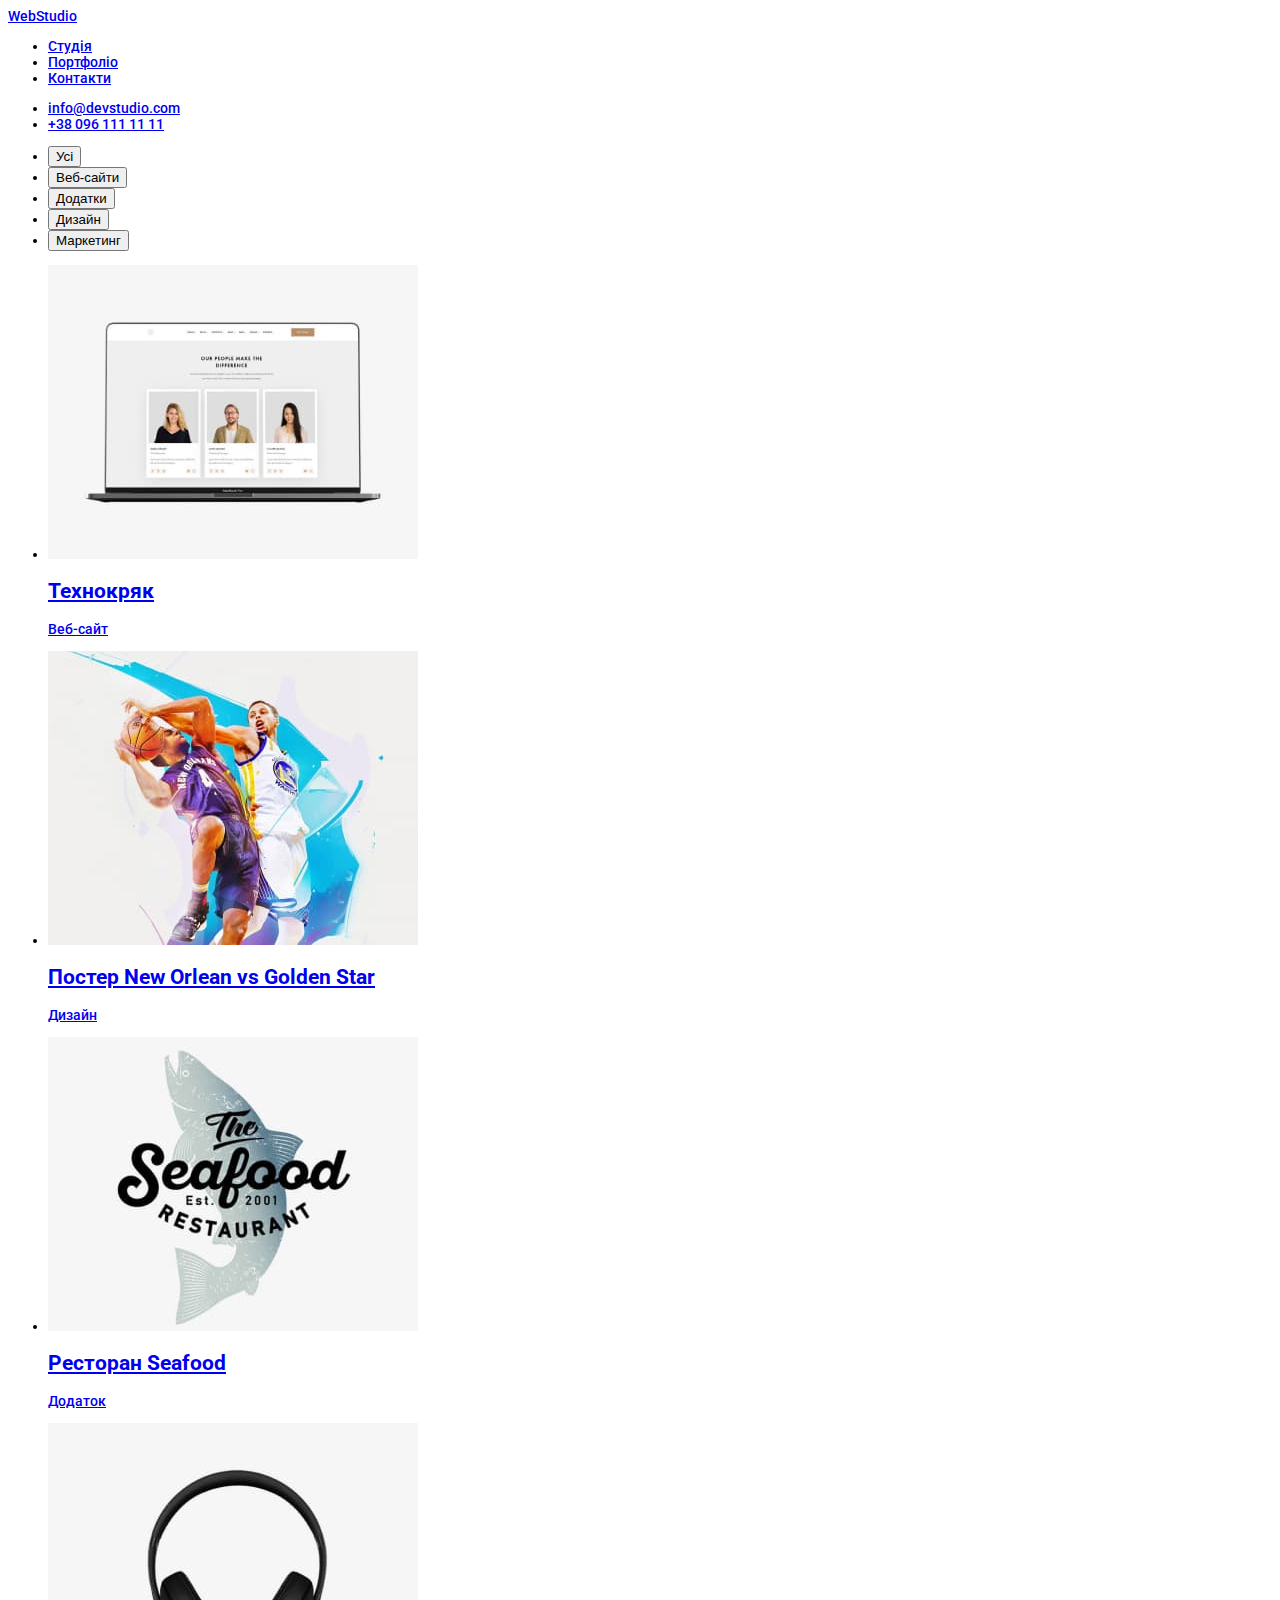
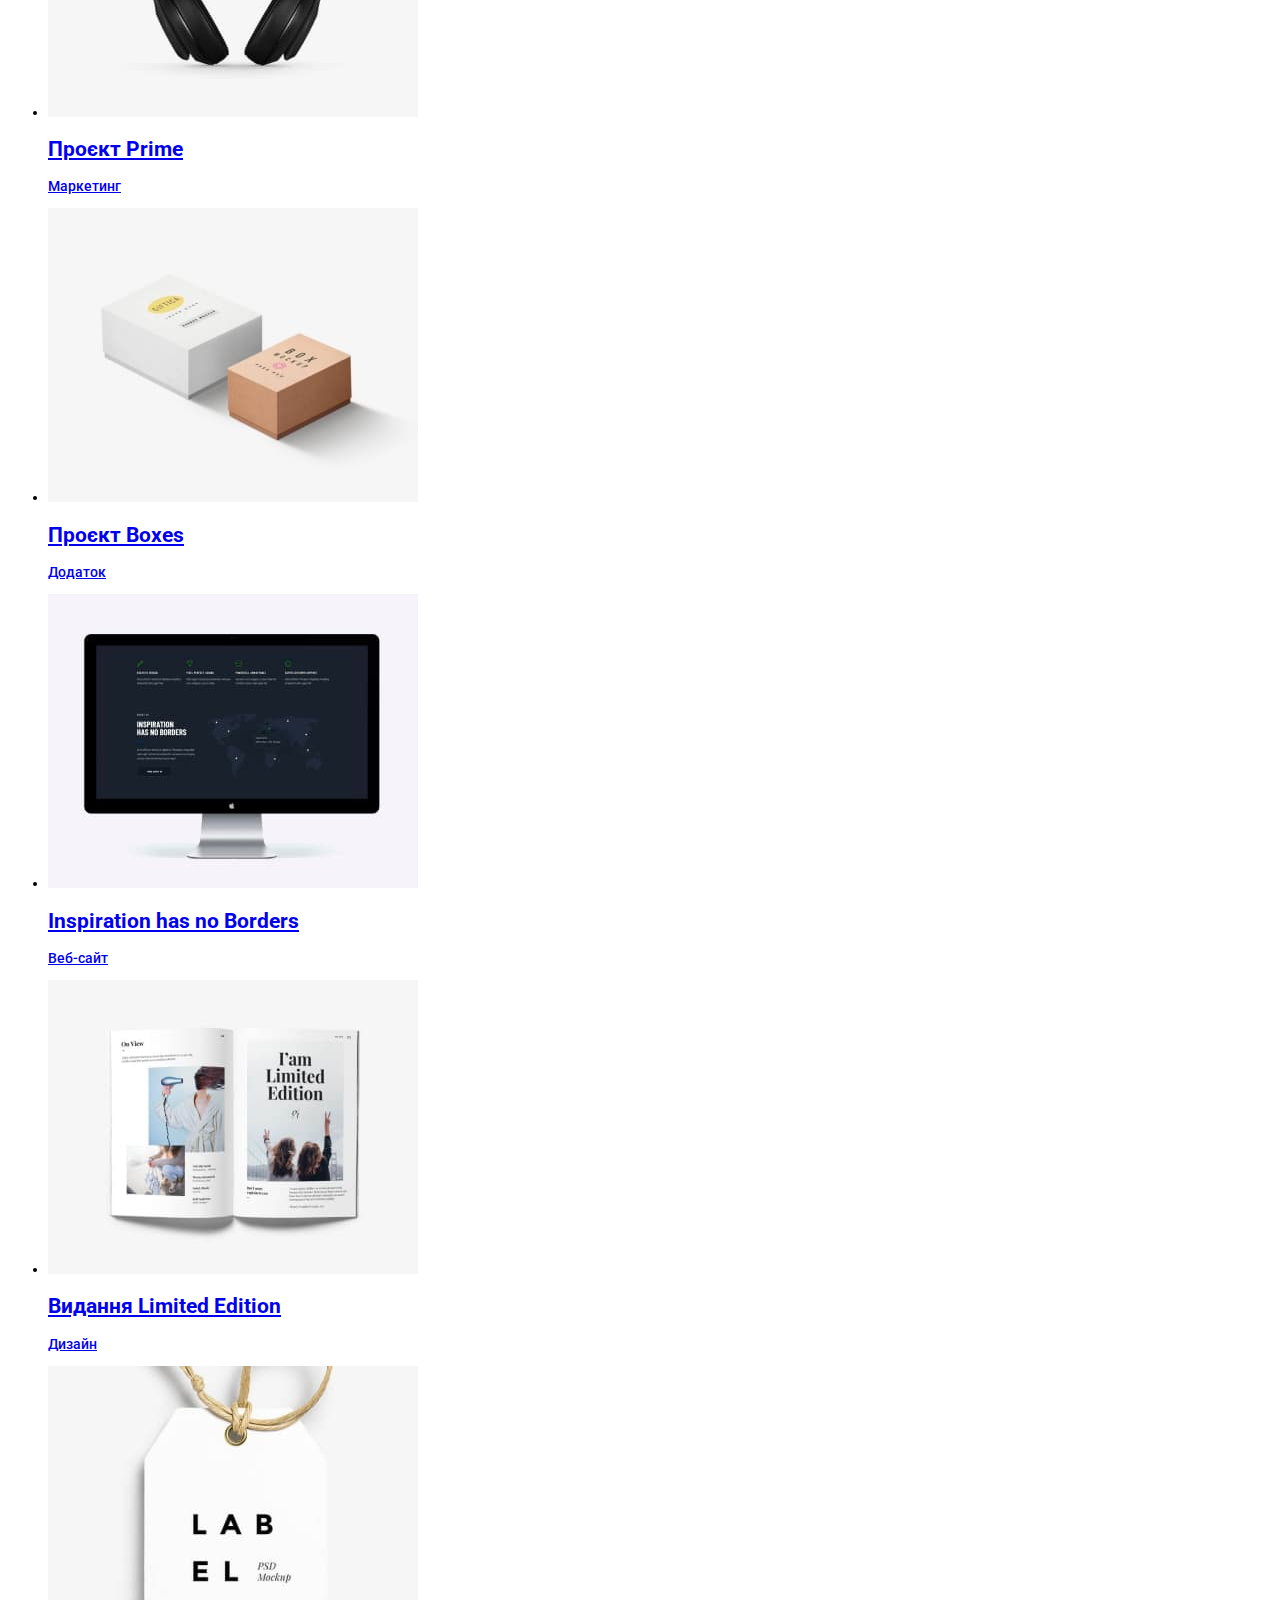
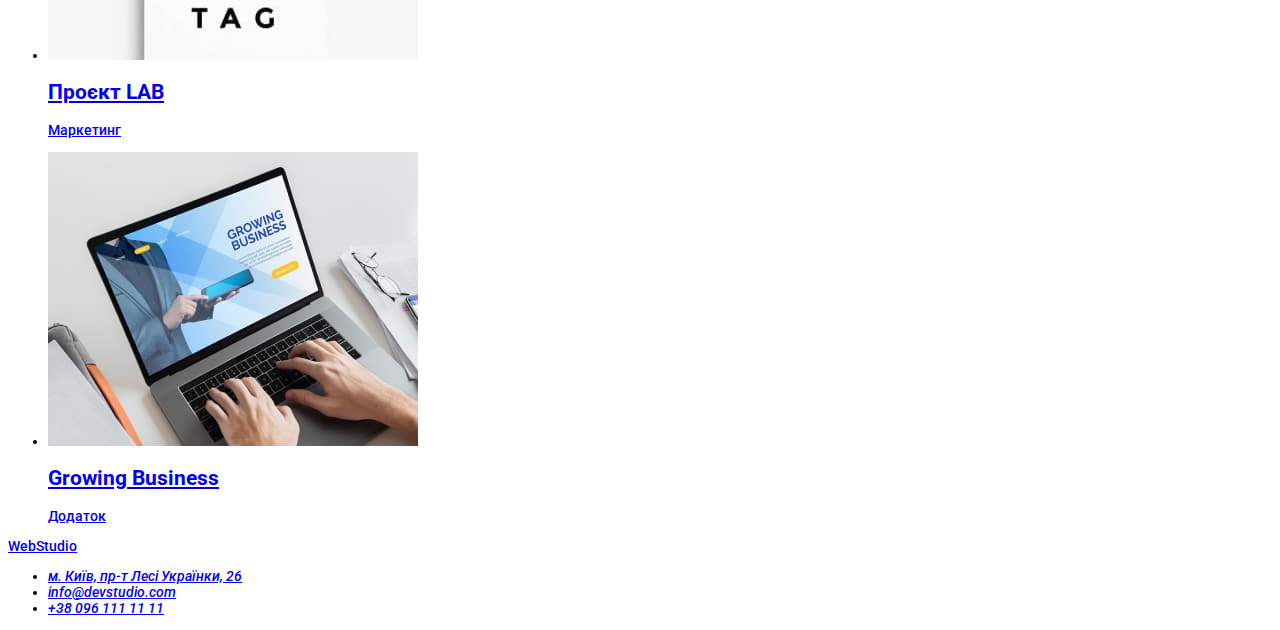
==== portfolio.html @ 7197c359 "added style.css for index.html" ====
<!DOCTYPE html>
<html lang="uk">

<head>
    <meta charset="UTF-8">
    <meta http-equiv="X-UA-Compatible" content="IE=edge">
    <meta name="viewport" content="width=device-width, initial-scale=1.0">
    <link
        href="https://fonts.googleapis.com/css2?family=Raleway:wght@700&family=Roboto:wght@400;500;700;900&display=swap"
        rel="stylesheet">
    <link rel="stylesheet" href="./css/styles.css">
    <title>Портфоліо</title>
</head>

<body>
    <!-- Header -->

    <header>
        <a href="#">WebStudio</a>
        <nav>
            <ul>
                <li><a href="#">Студія</a></li>
                <li><a href="#">Портфоліо</a></li>
                <li><a href="#">Контакти</a></li>
            </ul>
        </nav>
        <ul>
            <li><a href="mailto:info@devstudio.com">info@devstudio.com</a></li>
            <li><a href="tel:+380961111111">+38 096 111 11 11</a></li>
        </ul>
    </header>

    <!-- Main -->
    <main>
        <section>
            <h1 hidden>Проєкти</h1>
            <!--Прихований заголовок-->
            <ul>
                <li><button type="button">Усі</button></li>
                <li><button type="button">Веб-сайти</button></li>
                <li><button type="button">Додатки</button></li>
                <li><button type="button">Дизайн</button></li>
                <li><button type="button">Маркетинг</button></li>
            </ul>
            <ul>
                <li>
                    <a href="#">
                        <img src="./images/project1.jpg" alt="Веб-сайт">
                        <h2>Технокряк</h2>
                        <p>Веб-сайт</p>
                    </a>
                </li>
                <li>
                    <a href="#">
                        <img src="./images/project2.jpg" alt="Постер баскетбольної гри">
                        <h2>Постер New Orlean vs Golden Star</h2>
                        <p>Дизайн</p>
                    </a>
                </li>
                <li>
                    <a href="№">
                        <img src="./images/project3.jpg" alt="Постер рибного ресторану">
                        <h2>Ресторан Seafood</h2>
                        <p>Додаток</p>
                    </a>
                </li>
                <li>
                    <a href="№">
                        <img src="./images/project4.jpg" alt="Повнорозмірні навушники">
                        <h2>Проєкт Prime</h2>
                        <p>Маркетинг</p>
                    </a>
                </li>
                <li>
                    <a href="#">
                        <img src="./images/project5.jpg" alt="Дві красиві коробки">
                        <h2>Проєкт Boxes</h2>
                        <p>Додаток</p>
                    </a>
                </li>
                <li>
                    <a href="#">
                        <img src="./images/project6.jpg" alt="Веб-сайт">
                        <h2>Inspiration has no Borders</h2>
                        <p>Веб-сайт</p>
                    </a>
                </li>
                <li>
                    <a href="#">
                        <img src="./images/project7.jpg" alt="Глянцевий журнал">
                        <h2>Видання Limited Edition</h2>
                        <p>Дизайн</p>
                    </a>
                </li>
                <li>
                    <a href="#">
                        <img src="./images/project8.jpg" alt="Красива бірка">
                        <h2>Проєкт LAB</h2>
                        <p>Маркетинг</p>
                    </a>
                </li>
                <li>
                    <a href="#">
                        <img src="./images/project9.jpg" alt="Людина працює за ноутбуком">
                        <h2>Growing Business</h2>
                        <p>Додаток</p>
                    </a>
                </li>
            </ul>
        </section>
    </main>

    <!-- Footer -->
    <footer>
        <a href="#">WebStudio</a>
        <address>
            <ul>
                <li><a href="https://goo.gl/maps/iSP6fUKGi2yoj21T9" target="_blank" rel="noopener noreferrer">м. Київ,
                        пр-т Лесі Українки,
                        26</a></li>
                <li><a href="mailto:info@devstudio.com">info@devstudio.com</a></li>
                <li><a href="tel:+380961111111">+38 096 111 11 11</a></li>
            </ul>
        </address>
    </footer>

</body>

</html>
---- css/styles.css ----
body {
    font-family: 'Roboto', sans-serif;
    font-size: 14px;
    font-weight: 500;
}




/* Header */

.logo {
    font-family: 'Raleway';
    font-weight: 700;
    font-size: 26px;
    line-height: 1.2;
    letter-spacing: 0.03em;
    color: #000000;
    text-decoration: none;
    outline: none;
}

.logo-span {
    color: #2196F3;
}

.navigation-list {
    list-style: none;
}

.navigation-item {
    line-height: 1.14;
    letter-spacing: 0.02em;
    color: #212121;
    text-decoration: none;
}

.navigation-contact {
    line-height: 1.14;
    letter-spacing: 0.02em;
    color: #757575;
    text-decoration: none;
}

.navigation-contact:focus,
.navigation-contact:hover,
.navigation-item:focus,
.navigation-item:hover {
    color: #2196F3;
    outline: none;
}


/* Main index.html */

.hero {
    background-color: #2F303A;
}

.hero-title {
    font-weight: 900;
    font-size: 44px;
    line-height: 1.36;
    text-align: center;
    letter-spacing: 0.06em;
    text-transform: uppercase;
    color: #FFFFFF;
}

.hero-button {
    font-family: 'Roboto';
    font-weight: 700;
    font-size: 16px;
    line-height: 1.87;
    text-align: center;
    letter-spacing: 0.06em;
    color: #FFFFFF;
    width: 216px;
    height: 50px;
    background-color: #2196F3;
    box-shadow: 0px 4px 4px rgba(0, 0, 0, 0.15);
    border-radius: 4px;
    cursor: pointer;

}

.hero-button:hover,
.hero-button:focus {
    background-color: #188CE8;
    outline: none;

}

.features-list {
    list-style: none;
}

.features-subtitle {
    font-size: 14px;
    line-height: 1.14;
    letter-spacing: 0.03em;
    text-transform: uppercase;
    color: #212121;
}

.features-text {
    font-weight: 400;
    line-height: 1.71;
    letter-spacing: 0.03em;
    color: #757575;
}

.about-title {
    font-weight: 700;
    font-size: 36px;
    line-height: 1.16;
    text-align: center;
    letter-spacing: 0.03em;
    color: #212121;
}

.about-list {
    list-style: none;
}

.team-list {
    list-style: none;
}

.team-title {
    font-weight: 700;
    font-size: 36px;
    line-height: 1.16;
    text-align: center;
    letter-spacing: 0.03em;
    color: #212121;
}

.member-name {
    font-weight: 500;
    font-size: 16px;
    line-height: 1.18;
    letter-spacing: 0.03em;
    color: #212121;
}

.member-job {
    font-weight: 400;
    font-size: 16px;
    line-height: 1.18;
    letter-spacing: 0.03em;
    color: #757575;
}


/* Footer */
.page-footer {
    background-color: #2F303A;
}

.footer-logo {
    font-family: 'Raleway';
    font-weight: 700;
    font-size: 26px;
    line-height: 1.19;
    letter-spacing: 0.03em;
    color: #FFFFFF;
    text-decoration: none;
}

.footer-list {
    list-style: none;
}

.footer-location {
    font-style: normal;
    font-weight: 400;
    line-height: 1.71;
    letter-spacing: 0.03em;
    color: #FFFFFF;
    text-decoration: none;
}

.footer-contacts {
    font-style: normal;
    font-weight: 400;
    line-height: 1.71;
    letter-spacing: 0.03em;
    color: rgba(255, 255, 255, 0.6);
    text-decoration: none;
}


.footer-contacts:focus,
.footer-contacts:hover {
    outline: none;
    color: #2196F3;

}
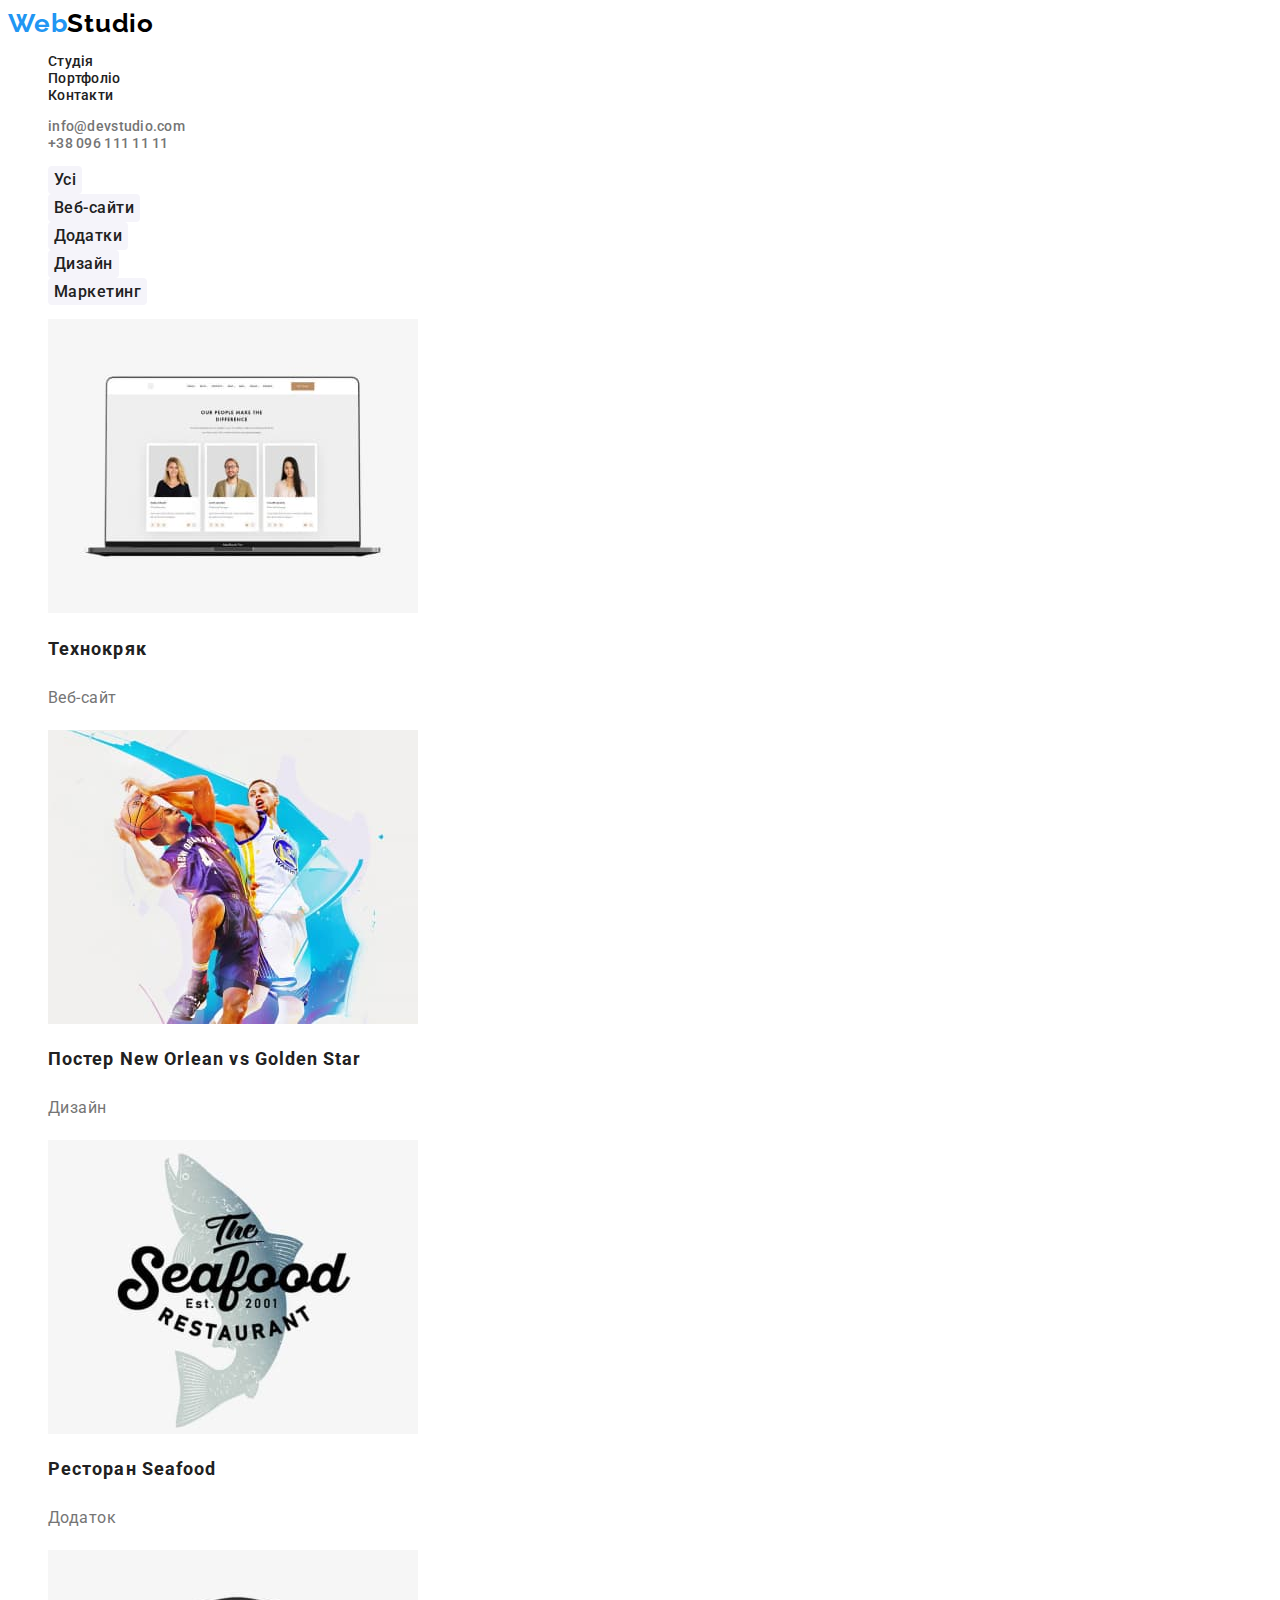
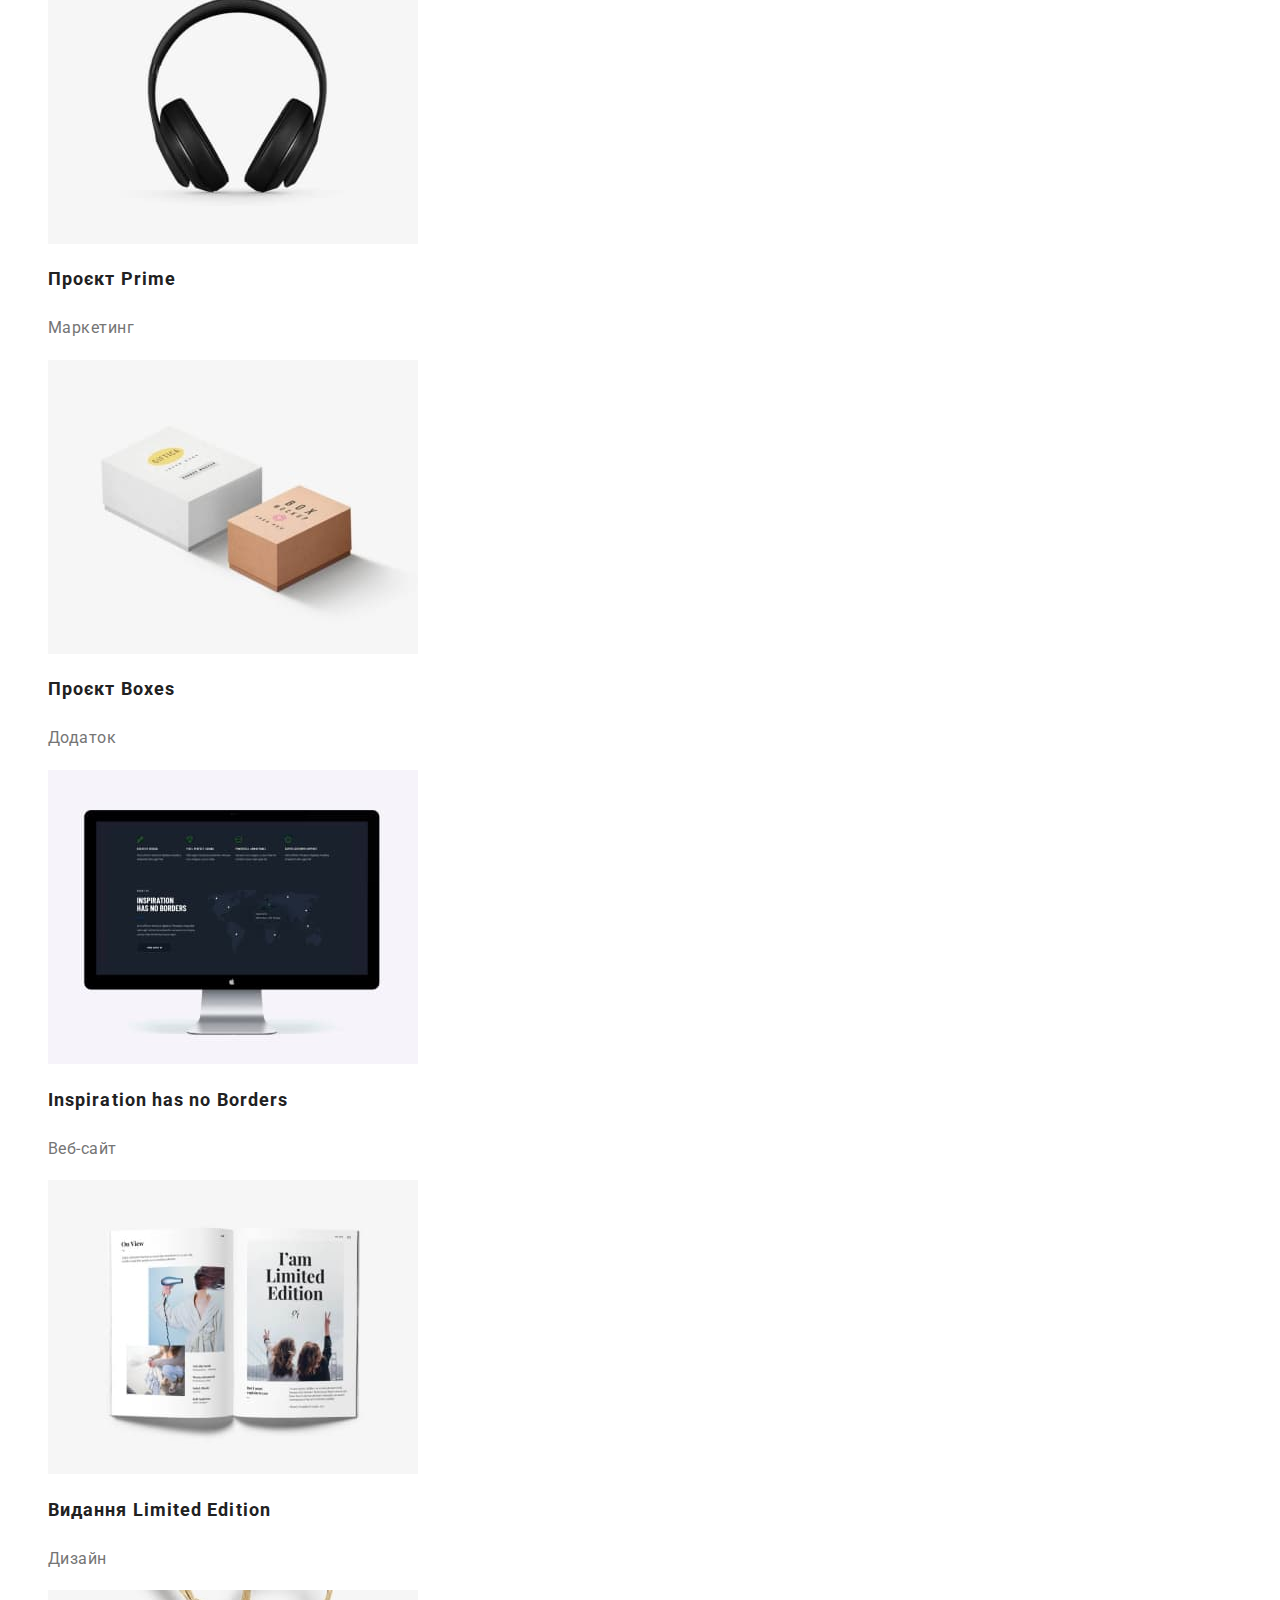
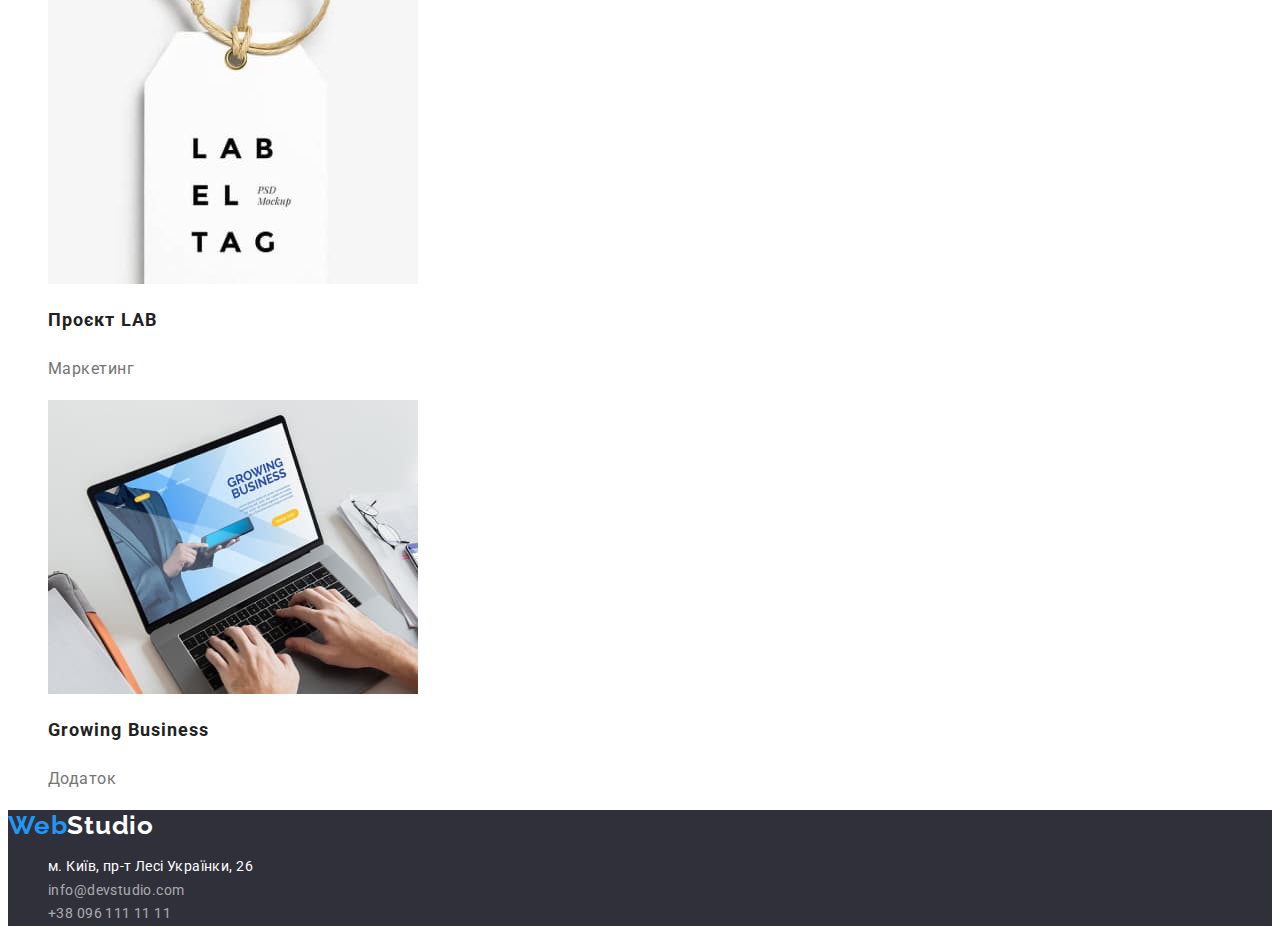
==== commit 99ad92a2: "added portfolio.html with styles" ====
--- a/portfolio.html
+++ b/portfolio.html
@@ -13,97 +13,99 @@
 </head>
 
 <body>
+
     <!-- Header -->
 
     <header>
-        <a href="#">WebStudio</a>
-        <nav>
-            <ul>
-                <li><a href="#">Студія</a></li>
-                <li><a href="#">Портфоліо</a></li>
-                <li><a href="#">Контакти</a></li>
+        <a class="logo" href="#"><span class="logo-span">Web</span>Studio</a>
+        <nav class="navigation">
+            <ul class="navigation-list">
+                <li><a href="./index.html" class="navigation-item">Студія</a></li>
+                <li><a href="./portfolio.html" class="navigation-item">Портфоліо</a></li>
+                <li><a href="#" class="navigation-item">Контакти</a></li>
             </ul>
         </nav>
-        <ul>
-            <li><a href="mailto:info@devstudio.com">info@devstudio.com</a></li>
-            <li><a href="tel:+380961111111">+38 096 111 11 11</a></li>
+        <ul class="navigation-list">
+            <li><a class="navigation-contact" href="mailto:info@devstudio.com">info@devstudio.com</a></li>
+            <li><a class="navigation-contact" href="tel:+380961111111">+38 096 111 11 11</a></li>
         </ul>
     </header>
 
     <!-- Main -->
+
     <main>
-        <section>
+        <section class="filter">
             <h1 hidden>Проєкти</h1>
             <!--Прихований заголовок-->
-            <ul>
-                <li><button type="button">Усі</button></li>
-                <li><button type="button">Веб-сайти</button></li>
-                <li><button type="button">Додатки</button></li>
-                <li><button type="button">Дизайн</button></li>
-                <li><button type="button">Маркетинг</button></li>
+            <ul class="filter-list">
+                <li><button class="filter-button" type="button">Усі</button></li>
+                <li><button class="filter-button" type="button">Веб-сайти</button></li>
+                <li><button class="filter-button" type="button">Додатки</button></li>
+                <li><button class="filter-button" type="button">Дизайн</button></li>
+                <li><button class="filter-button" type="button">Маркетинг</button></li>
             </ul>
-            <ul>
+            <ul class="product-list">
                 <li>
-                    <a href="#">
-                        <img src="./images/project1.jpg" alt="Веб-сайт">
-                        <h2>Технокряк</h2>
-                        <p>Веб-сайт</p>
+                    <a class="product-item" href="#">
+                        <img src="./images/project1.jpg" alt="Веб-сайт" width="370">
+                        <h2 class="product-title">Технокряк</h2>
+                        <p class="product-text">Веб-сайт</p>
                     </a>
                 </li>
                 <li>
-                    <a href="#">
-                        <img src="./images/project2.jpg" alt="Постер баскетбольної гри">
-                        <h2>Постер New Orlean vs Golden Star</h2>
-                        <p>Дизайн</p>
+                    <a class="product-item" href="#">
+                        <img src="./images/project2.jpg" alt="Постер баскетбольної гри" width="370">
+                        <h2 class="product-title">Постер New Orlean vs Golden Star</h2>
+                        <p class="product-text">Дизайн</p>
                     </a>
                 </li>
                 <li>
-                    <a href="№">
-                        <img src="./images/project3.jpg" alt="Постер рибного ресторану">
-                        <h2>Ресторан Seafood</h2>
-                        <p>Додаток</p>
+                    <a class="product-item" href="№">
+                        <img src="./images/project3.jpg" alt="Постер рибного ресторану" width="370">
+                        <h2 class="product-title">Ресторан Seafood</h2>
+                        <p class="product-text">Додаток</p>
                     </a>
                 </li>
                 <li>
-                    <a href="№">
-                        <img src="./images/project4.jpg" alt="Повнорозмірні навушники">
-                        <h2>Проєкт Prime</h2>
-                        <p>Маркетинг</p>
+                    <a class="product-item" href="#">
+                        <img src="./images/project4.jpg" alt="Повнорозмірні навушники" width="370">
+                        <h2 class="product-title">Проєкт Prime</h2>
+                        <p class="product-text">Маркетинг</p>
                     </a>
                 </li>
                 <li>
-                    <a href="#">
-                        <img src="./images/project5.jpg" alt="Дві красиві коробки">
-                        <h2>Проєкт Boxes</h2>
-                        <p>Додаток</p>
+                    <a class="product-item" href="#">
+                        <img src="./images/project5.jpg" alt="Дві красиві коробки" width="370">
+                        <h2 class="product-title">Проєкт Boxes</h2>
+                        <p class="product-text">Додаток</p>
                     </a>
                 </li>
                 <li>
-                    <a href="#">
-                        <img src="./images/project6.jpg" alt="Веб-сайт">
-                        <h2>Inspiration has no Borders</h2>
-                        <p>Веб-сайт</p>
+                    <a class="product-item" href="#">
+                        <img src="./images/project6.jpg" alt="Веб-сайт" width="370">
+                        <h2 class="product-title">Inspiration has no Borders</h2>
+                        <p class="product-text">Веб-сайт</p>
                     </a>
                 </li>
                 <li>
-                    <a href="#">
-                        <img src="./images/project7.jpg" alt="Глянцевий журнал">
-                        <h2>Видання Limited Edition</h2>
-                        <p>Дизайн</p>
+                    <a class="product-item" href="#">
+                        <img src="./images/project7.jpg" alt="Глянцевий журнал" width="370">
+                        <h2 class="product-title">Видання Limited Edition</h2>
+                        <p class="product-text">Дизайн</p>
                     </a>
                 </li>
                 <li>
-                    <a href="#">
-                        <img src="./images/project8.jpg" alt="Красива бірка">
-                        <h2>Проєкт LAB</h2>
-                        <p>Маркетинг</p>
+                    <a class="product-item" href="#">
+                        <img src="./images/project8.jpg" alt="Красива бірка" width="370">
+                        <h2 class="product-title">Проєкт LAB</h2>
+                        <p class="product-text">Маркетинг</p>
                     </a>
                 </li>
                 <li>
-                    <a href="#">
+                    <a class="product-item" href="#">
                         <img src="./images/project9.jpg" alt="Людина працює за ноутбуком">
-                        <h2>Growing Business</h2>
-                        <p>Додаток</p>
+                        <h2 class="product-title">Growing Business</h2>
+                        <p class="product-text">Додаток</p>
                     </a>
                 </li>
             </ul>
@@ -111,19 +113,20 @@
     </main>
 
     <!-- Footer -->
-    <footer>
-        <a href="#">WebStudio</a>
+
+    <footer class="page-footer">
+        <a class="footer-logo" href="#"><span class="logo-span">Web</span>Studio</a>
         <address>
-            <ul>
-                <li><a href="https://goo.gl/maps/iSP6fUKGi2yoj21T9" target="_blank" rel="noopener noreferrer">м. Київ,
+            <ul class="footer-list">
+                <li><a class="footer-location" href="https://goo.gl/maps/iSP6fUKGi2yoj21T9" target="_blank"
+                        rel="noopener noreferrer">м. Київ,
                         пр-т Лесі Українки,
                         26</a></li>
-                <li><a href="mailto:info@devstudio.com">info@devstudio.com</a></li>
-                <li><a href="tel:+380961111111">+38 096 111 11 11</a></li>
+                <li><a class="footer-contacts" href="mailto:info@devstudio.com">info@devstudio.com</a></li>
+                <li><a class="footer-contacts" href="tel:+380961111111">+38 096 111 11 11</a></li>
             </ul>
         </address>
     </footer>
-
 </body>
 
 </html>--- a/css/styles.css
+++ b/css/styles.css
@@ -1,13 +1,23 @@
+:root {
+    --main-color: #212121;
+    --accessory-color: #FFFFFF;
+    --hover-color: #2196F3;
+    --buttons-hover-color: #188CE8;
+    --contacts-color: #757575;
+    --background-color: #2F303A;
+
+}
+
 body {
     font-family: 'Roboto', sans-serif;
     font-size: 14px;
     font-weight: 500;
-}
-
-
+    color: var(--main-color);
+}
 
 
 /* Header */
+
 
 .logo {
     font-family: 'Raleway';
@@ -21,7 +31,7 @@
 }
 
 .logo-span {
-    color: #2196F3;
+    color: var(--hover-color)
 }
 
 .navigation-list {
@@ -31,14 +41,14 @@
 .navigation-item {
     line-height: 1.14;
     letter-spacing: 0.02em;
-    color: #212121;
+    color: var(--main-color);
     text-decoration: none;
 }
 
 .navigation-contact {
     line-height: 1.14;
     letter-spacing: 0.02em;
-    color: #757575;
+    color: var(--contacts-color);
     text-decoration: none;
 }
 
@@ -46,15 +56,14 @@
 .navigation-contact:hover,
 .navigation-item:focus,
 .navigation-item:hover {
-    color: #2196F3;
-    outline: none;
+    color: var(--hover-color)
 }
 
 
 /* Main index.html */
 
 .hero {
-    background-color: #2F303A;
+    background-color: var(--background-color)
 }
 
 .hero-title {
@@ -64,7 +73,7 @@
     text-align: center;
     letter-spacing: 0.06em;
     text-transform: uppercase;
-    color: #FFFFFF;
+    color: var(--accessory-color);
 }
 
 .hero-button {
@@ -74,21 +83,19 @@
     line-height: 1.87;
     text-align: center;
     letter-spacing: 0.06em;
-    color: #FFFFFF;
+    color: var(--accessory-color);
     width: 216px;
     height: 50px;
-    background-color: #2196F3;
+    background-color: var(--hover-color);
     box-shadow: 0px 4px 4px rgba(0, 0, 0, 0.15);
     border-radius: 4px;
     cursor: pointer;
-
+    border: none;
 }
 
 .hero-button:hover,
 .hero-button:focus {
-    background-color: #188CE8;
-    outline: none;
-
+    background-color: var(--buttons-hover-color);
 }
 
 .features-list {
@@ -100,14 +107,13 @@
     line-height: 1.14;
     letter-spacing: 0.03em;
     text-transform: uppercase;
-    color: #212121;
 }
 
 .features-text {
     font-weight: 400;
     line-height: 1.71;
     letter-spacing: 0.03em;
-    color: #757575;
+    color: var(--contacts-color);
 }
 
 .about-title {
@@ -116,7 +122,6 @@
     line-height: 1.16;
     text-align: center;
     letter-spacing: 0.03em;
-    color: #212121;
 }
 
 .about-list {
@@ -133,7 +138,6 @@
     line-height: 1.16;
     text-align: center;
     letter-spacing: 0.03em;
-    color: #212121;
 }
 
 .member-name {
@@ -141,7 +145,6 @@
     font-size: 16px;
     line-height: 1.18;
     letter-spacing: 0.03em;
-    color: #212121;
 }
 
 .member-job {
@@ -149,13 +152,65 @@
     font-size: 16px;
     line-height: 1.18;
     letter-spacing: 0.03em;
-    color: #757575;
-}
-
+    color: var(--contacts-color);
+}
+
+/* Main portfolio.html */
+
+.filter-list {
+    list-style: none;
+}
+
+.filter-button {
+    font-family: 'Roboto';
+    font-weight: 500;
+    font-size: 16px;
+    line-height: 1.62;
+    text-align: center;
+    letter-spacing: 0.03em;
+    color: var(--main-color);
+    background-color: #F5F4FA;
+    border-radius: 4px;
+    border: none;
+    cursor: pointer;
+}
+
+.filter-button:focus,
+.filter-button:hover {
+    color: var(--accessory-color);
+    background-color: var(--hover-color);
+    box-shadow: 0px 3px 1px rgba(0, 0, 0, 0.1), 0px 1px 2px rgba(0, 0, 0, 0.08), 0px 2px 2px rgba(0, 0, 0, 0.12);
+    border-radius: 4px;
+}
+
+.product-list {
+    list-style: none;
+}
+
+.product-item {
+    text-decoration: none;
+}
+
+.product-title {
+    font-size: 18px;
+    line-height: 2;
+    letter-spacing: 0.06em;
+    color: var(--main-color);
+}
+
+.product-text {
+    font-weight: 400;
+    font-size: 16px;
+    line-height: 1.88;
+    letter-spacing: 0.03em;
+    color: var(--contacts-color);
+}
 
 /* Footer */
+
+
 .page-footer {
-    background-color: #2F303A;
+    background-color: var(--background-color);
 }
 
 .footer-logo {
@@ -164,7 +219,7 @@
     font-size: 26px;
     line-height: 1.19;
     letter-spacing: 0.03em;
-    color: #FFFFFF;
+    color: var(--accessory-color);
     text-decoration: none;
 }
 
@@ -177,7 +232,7 @@
     font-weight: 400;
     line-height: 1.71;
     letter-spacing: 0.03em;
-    color: #FFFFFF;
+    color: var(--accessory-color);
     text-decoration: none;
 }
 
@@ -190,10 +245,7 @@
     text-decoration: none;
 }
 
-
 .footer-contacts:focus,
 .footer-contacts:hover {
-    outline: none;
-    color: #2196F3;
-
+    color: var(--hover-color);
 }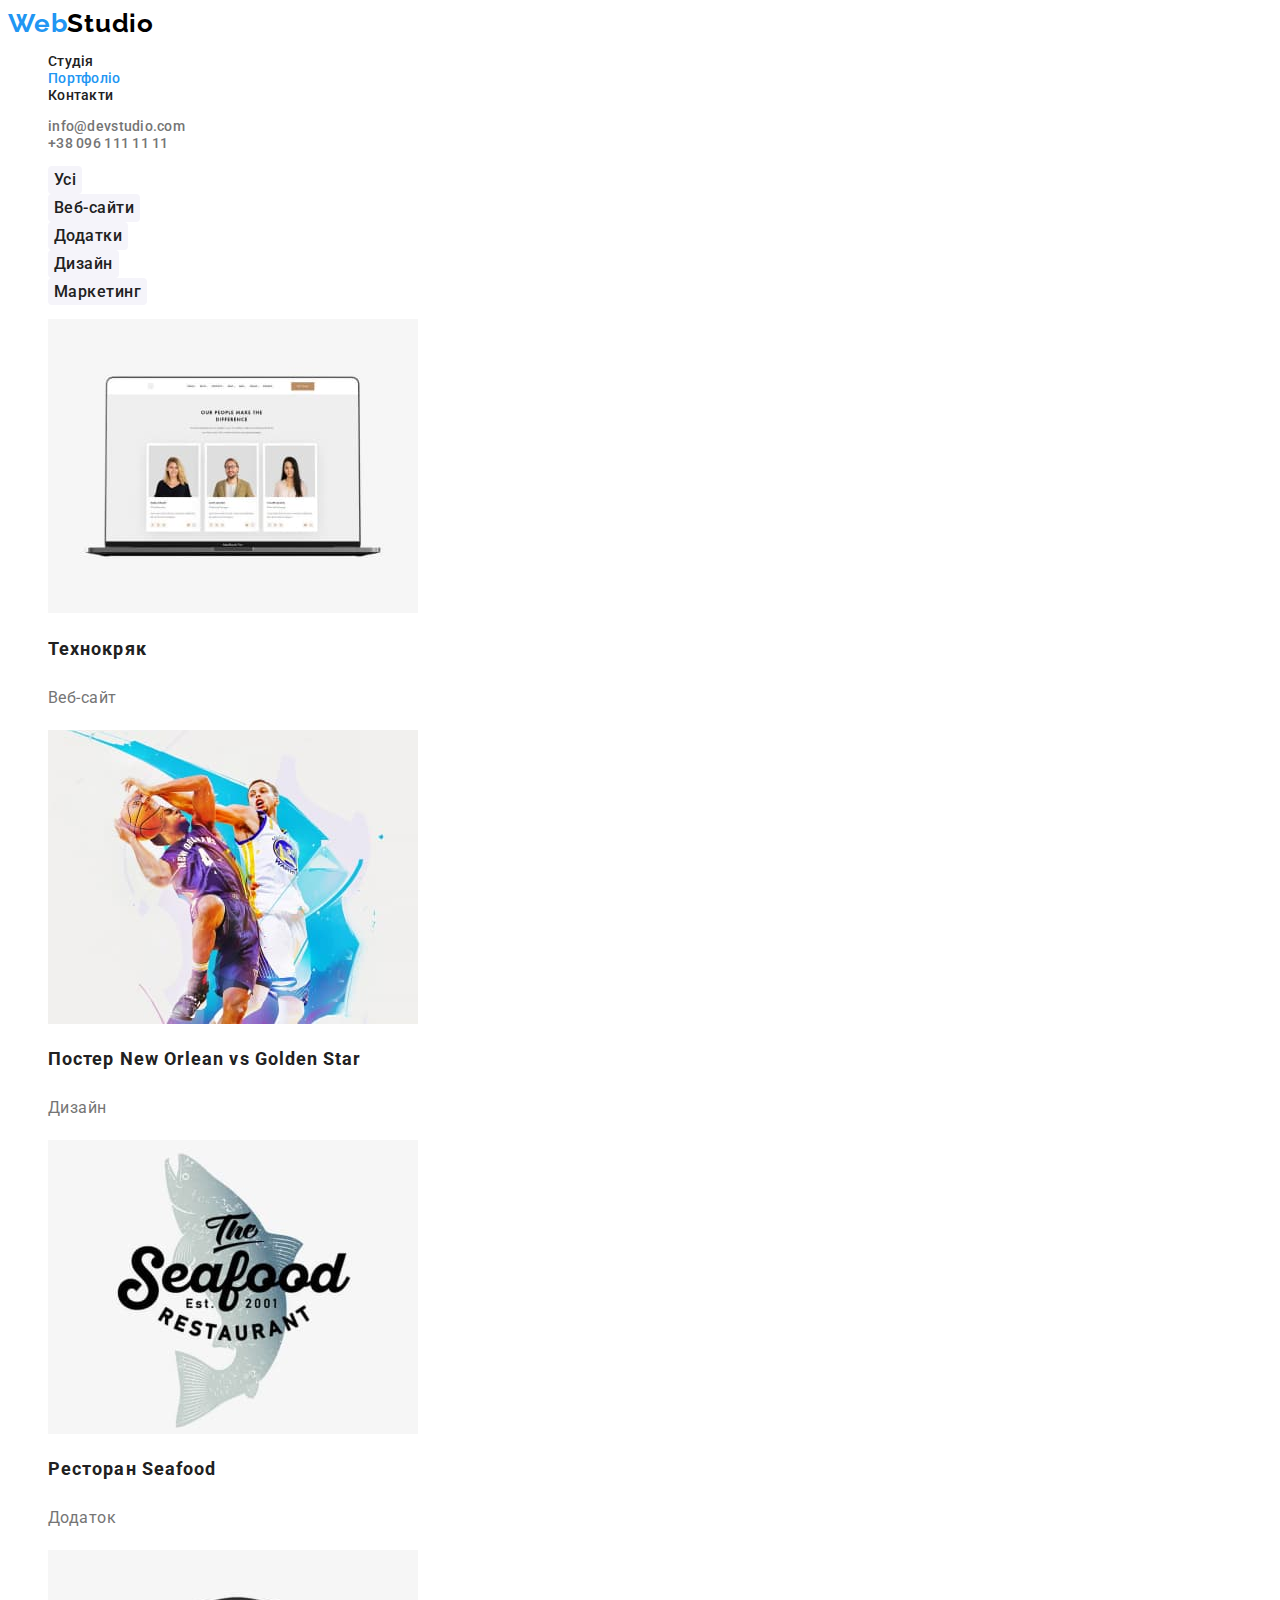
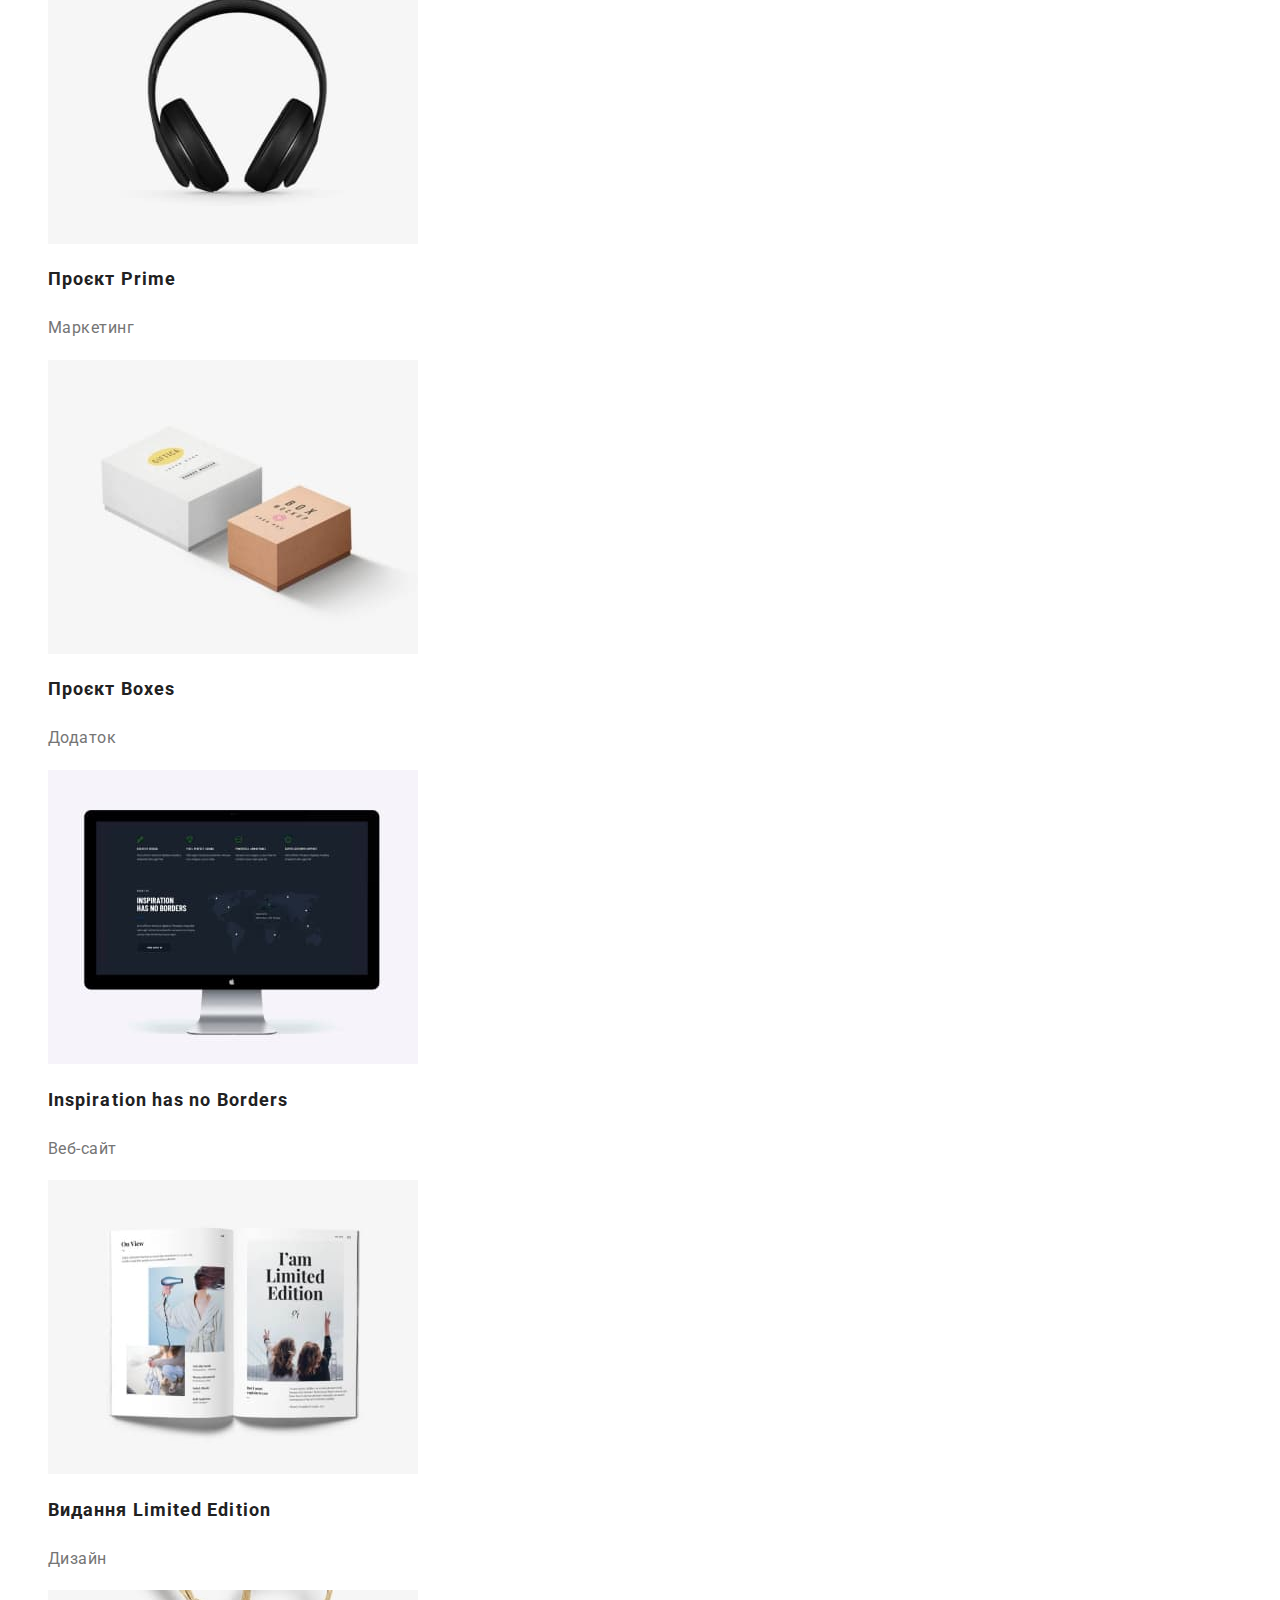
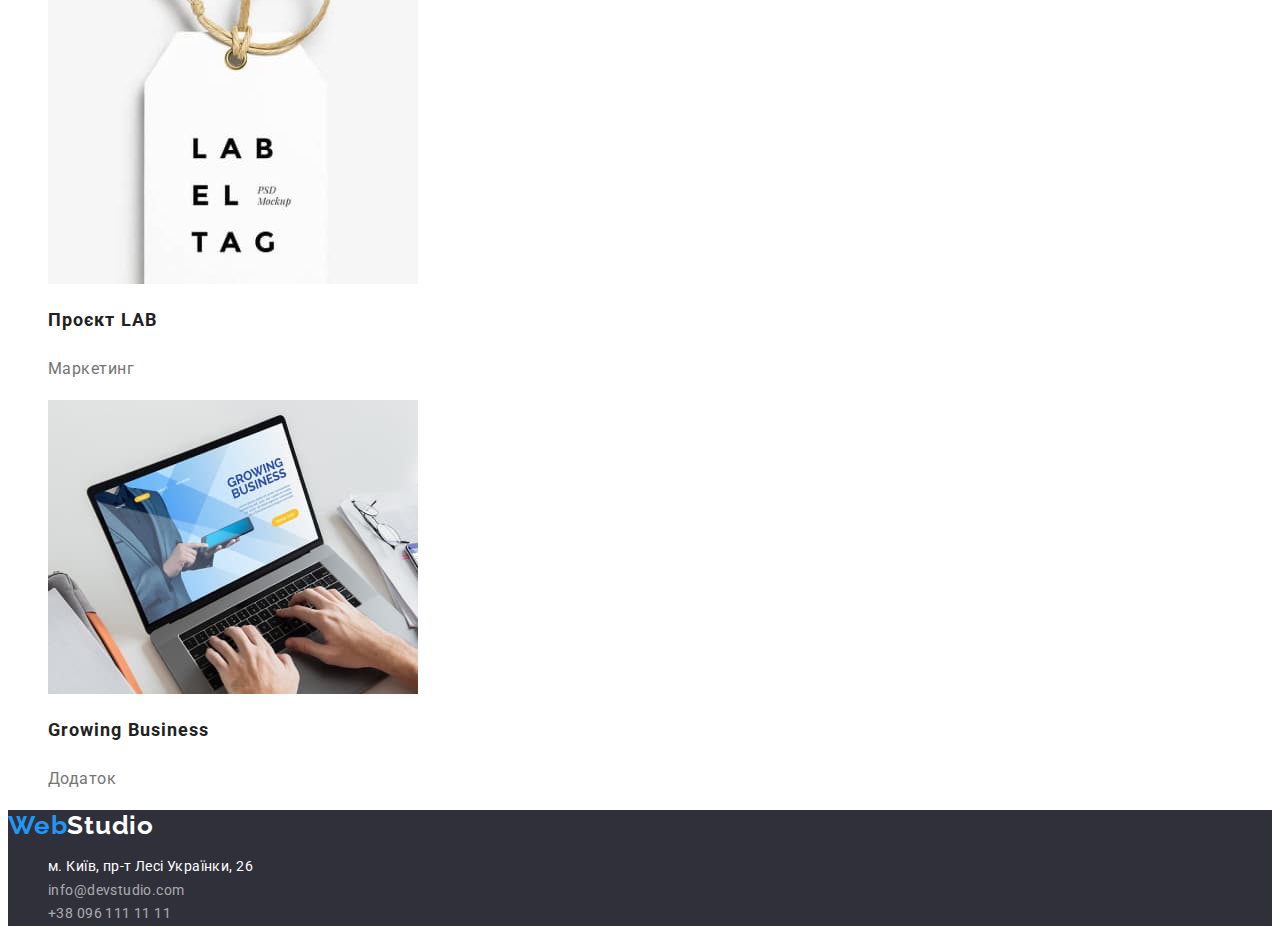
==== commit b8b77e98: "add active tab color" ====
--- a/portfolio.html
+++ b/portfolio.html
@@ -21,7 +21,7 @@
         <nav class="navigation">
             <ul class="navigation-list">
                 <li><a href="./index.html" class="navigation-item">Студія</a></li>
-                <li><a href="./portfolio.html" class="navigation-item">Портфоліо</a></li>
+                <li><a href="./portfolio.html" class="navigation-item active">Портфоліо</a></li>
                 <li><a href="#" class="navigation-item">Контакти</a></li>
             </ul>
         </nav>
@@ -103,7 +103,7 @@
                 </li>
                 <li>
                     <a class="product-item" href="#">
-                        <img src="./images/project9.jpg" alt="Людина працює за ноутбуком">
+                        <img src="./images/project9.jpg" alt="Людина працює за ноутбуком" width="370">
                         <h2 class="product-title">Growing Business</h2>
                         <p class="product-text">Додаток</p>
                     </a>
--- a/css/styles.css
+++ b/css/styles.css
@@ -5,6 +5,8 @@
     --buttons-hover-color: #188CE8;
     --contacts-color: #757575;
     --background-color: #2F303A;
+    --logo-color: #000000;
+    --adress-color: rgba(255, 255, 255, 0.6);
 
 }
 
@@ -25,7 +27,7 @@
     font-size: 26px;
     line-height: 1.2;
     letter-spacing: 0.03em;
-    color: #000000;
+    color: var(--logo-color);
     text-decoration: none;
     outline: none;
 }
@@ -59,6 +61,9 @@
     color: var(--hover-color)
 }
 
+.active {
+    color: var(--hover-color)
+}
 
 /* Main index.html */
 
@@ -241,7 +246,7 @@
     font-weight: 400;
     line-height: 1.71;
     letter-spacing: 0.03em;
-    color: rgba(255, 255, 255, 0.6);
+    color: var(--adress-color);
     text-decoration: none;
 }
 
